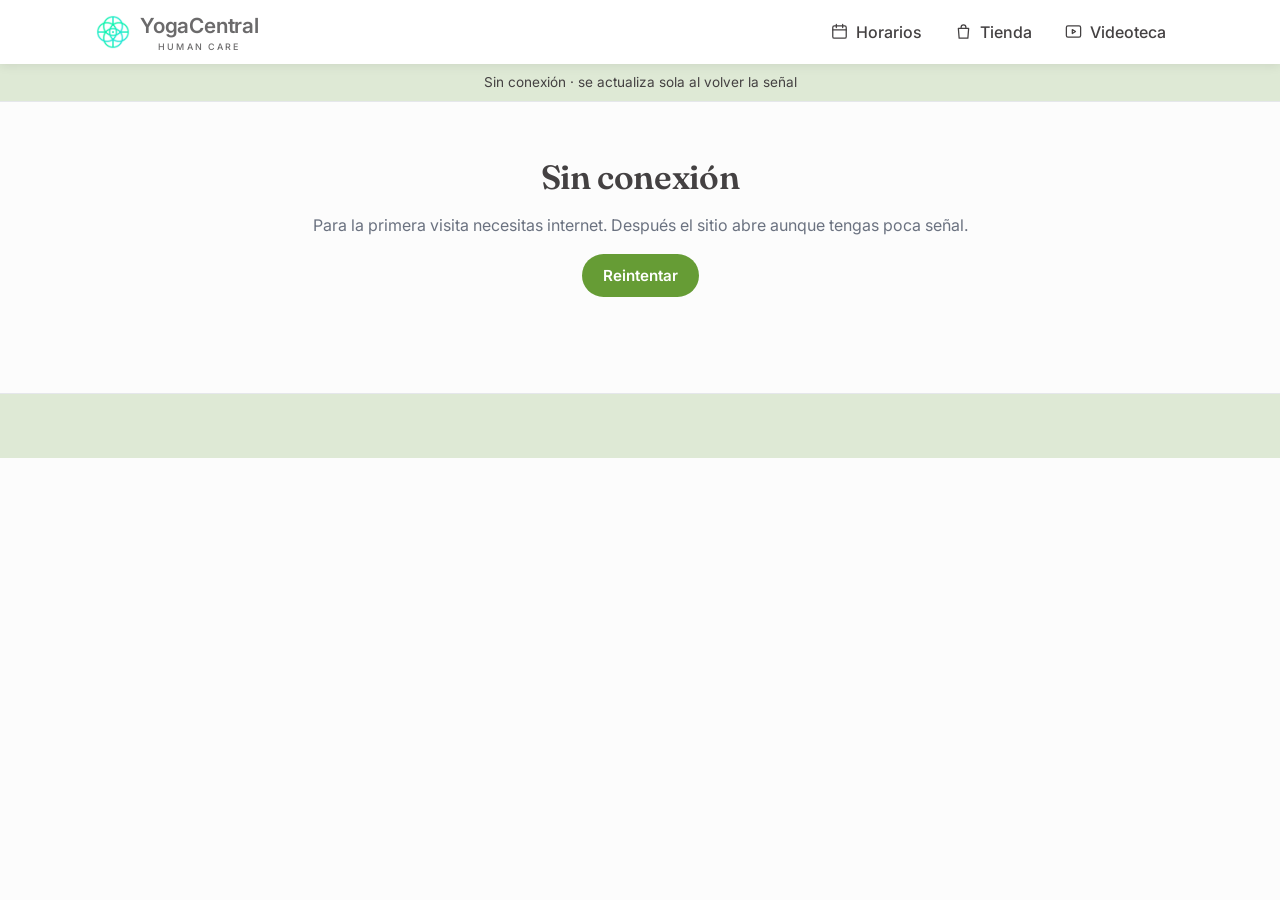
==== index.html @ 7325a44a "feat: logo oficial y administración con el diseño de Tribu - Logo oficial de YogaCentral (flor y ver" ====
<!DOCTYPE html>
<html lang="es">
<head>
  <meta charset="utf-8">
  <meta name="viewport" content="width=device-width, initial-scale=1">
  <!-- Las fotos guardadas en Drive (lh3.googleusercontent.com) no cargan si la página manda su dirección. -->
  <meta name="referrer" content="no-referrer">
  <meta name="description" content="Clases de yoga, meditación y sonoterapia en el centro de Torreón. Reserva en línea y prueba tu primera clase gratis.">
  <title>yogacentral · Yoga, meditación y sonoterapia en Torreón</title>
  <meta name="theme-color" content="#FCFCFC">
  <link rel="manifest" href="manifest.webmanifest">
  <link rel="icon" type="image/png" sizes="192x192" href="app/icons/icon-192.png">
  <link rel="apple-touch-icon" href="app/icons/apple-touch-icon.png">
  <meta name="apple-mobile-web-app-capable" content="yes">
  <meta name="mobile-web-app-capable" content="yes">
  <meta name="apple-mobile-web-app-title" content="yogacentral">
  <meta name="apple-mobile-web-app-status-bar-style" content="default">
  <meta property="og:type" content="website">
  <meta property="og:site_name" content="yogacentral">
  <meta property="og:title" content="yogacentral · Yoga en Torreón">
  <meta property="og:description" content="Yoga, meditación y sonoterapia en el centro de Torreón. Tu primera clase es gratis.">
  <meta property="og:url" content="https://yogacentralm.github.io/Yoga-Central/">
  <meta property="og:image" content="https://yogacentralm.github.io/Yoga-Central/app/icons/icon-512.png">
  <script>addEventListener('beforeinstallprompt', e => { e.preventDefault(); window.__ycInstall = e; });</script>
  <link rel="preconnect" href="https://script.google.com">
  <link rel="preconnect" href="https://script.googleusercontent.com" crossorigin>
  <link rel="preconnect" href="https://fonts.googleapis.com">
  <link rel="preconnect" href="https://fonts.gstatic.com" crossorigin>
  <link href="https://fonts.googleapis.com/css2?family=Fraunces:opsz,wght@9..144,400;9..144,600&family=Inter:wght@400;500;600&display=swap" rel="stylesheet">
  <link rel="stylesheet" href="app/styles.css?v=060ab3868d">
</head>
<body>
  <header class="topbar">
    <div class="wrap topbar-in">
      <a class="brand" href="#/" aria-label="Inicio">
        <img class="logo" src="app/logo-mark.png" alt="" width="34" height="34"
          onerror="this.onerror=null;this.src='https://yogacentralm.github.io/Yoga-Central/app/logo-mark.png'">
        <span class="brand-text"><span id="brandName">YogaCentral</span><small id="brandTag">Human Care</small></span>
      </a>
      <button class="install-top" id="installTop" data-install-open hidden aria-label="Instalar la app">
        <svg viewBox="0 0 24 24" aria-hidden="true"><path fill="none" stroke="currentColor" stroke-width="2.2" stroke-linecap="round" stroke-linejoin="round" d="M12 4v11m0 0-4-4m4 4 4-4M5 19h14"/></svg>
        <span>Instalar</span>
      </button>
      <button class="menu-btn" id="menuBtn" aria-label="Abrir menú" aria-expanded="false">
        <span></span><span></span><span></span>
      </button>
      <nav class="nav" id="nav">
        <a href="#/horarios"><svg class="ico" viewBox="0 0 24 24" aria-hidden="true"><rect x="3.5" y="5" width="17" height="15.5" rx="2"/><path d="M3.5 10h17M8 3v4M16 3v4"/></svg>Horarios</a>
        <a href="#/paquetes"><svg class="ico" viewBox="0 0 24 24" aria-hidden="true"><path d="M5.5 8h13l-1 12.5h-11z"/><path d="M9 8V6.5a3 3 0 0 1 6 0V8"/></svg>Tienda</a>
        <a href="#/videos"><svg class="ico" viewBox="0 0 24 24" aria-hidden="true"><rect x="3" y="5" width="18" height="14" rx="2"/><path d="M10.5 9.5l4 2.5-4 2.5z"/></svg>Videoteca</a>
        <span id="navAuth"></span>
      </nav>
    </div>
  </header>

  <div id="offline" class="offline" role="status" hidden>Sin conexión</div>

  <div id="pageBg" class="page-bg" aria-hidden="true" hidden></div>

  <main id="app" class="app" tabindex="-1">
    <div class="loading"><div class="spinner"></div><p>Cargando…</p></div>
  </main>

  <section id="gallery"></section>

  <footer class="footer" id="footer"></footer>

  <div class="player" id="player" hidden>
    <button class="pbtn" id="plPlay" aria-label="Reproducir música">▶</button>
    <span class="pnote" aria-hidden="true"></span>
    <div class="pinfo"><b id="plTitle"></b><small id="plSub">Música de fondo</small></div>
    <button class="pbtn alt" id="plNext" aria-label="Siguiente canción" hidden>⏭</button>
    <button class="pbtn alt" id="plClose" aria-label="Ocultar reproductor">✕</button>
  </div>
  <audio id="plAudio" preload="none"></audio>

  <a id="waFloat" class="wa-float" target="_blank" rel="noopener" aria-label="Escríbenos por WhatsApp" hidden>
    <svg viewBox="0 0 24 24" aria-hidden="true"><path fill="currentColor" d="M12 2a10 10 0 0 0-8.6 15.1L2 22l5-1.3A10 10 0 1 0 12 2zm0 18.2a8.2 8.2 0 0 1-4.2-1.2l-.3-.2-3 .8.8-2.9-.2-.3A8.2 8.2 0 1 1 12 20.2zm4.5-6.1c-.2-.1-1.5-.7-1.7-.8-.2-.1-.4-.1-.6.1l-.8 1c-.1.2-.3.2-.5.1a6.7 6.7 0 0 1-3.3-2.9c-.2-.4.3-.4.8-1.3.1-.2 0-.3 0-.4l-.8-1.8c-.2-.5-.4-.4-.6-.4h-.5a1 1 0 0 0-.7.3 3 3 0 0 0-.9 2.2c0 1.3.9 2.5 1 2.7.1.2 1.8 2.8 4.4 3.9 1.6.7 2.3.8 3.1.6.5-.1 1.5-.6 1.7-1.2.2-.6.2-1.1.2-1.2-.1-.1-.3-.2-.5-.3z"/></svg>
  </a>

  <div class="modal" id="modal" hidden>
    <div class="modal-back" data-close></div>
    <div class="modal-card" role="dialog" aria-modal="true" aria-labelledby="modalTitle">
      <button class="modal-x" data-close aria-label="Cerrar">×</button>
      <h2 id="modalTitle"></h2>
      <div id="modalBody"></div>
    </div>
  </div>
  <div class="toast" id="toast" role="status" aria-live="polite"></div>

  <script>window.YC_API = "https://script.google.com/macros/s/AKfycbxAhzC4IYx1tq9GcATo1CWdTlhL7lHalcmgR0O2h1NqqioJNHMUPdQTb3x3fyw7qNoWmQ/exec";</script>
  <script src="app/app.js?v=060ab3868d" defer></script>
  <script>if ('serviceWorker' in navigator) navigator.serviceWorker.register('sw.js').catch(e => console.warn('Sin modo sin conexión:', e.message));</script>
</body>
</html>
---- app/styles.css ----
/* Paleta de marca:
   #00F0B5 turquesa (logo y gráficos) · #669C35 verde (botones y llamadas a la acción)
   #444142 carbón (títulos) · #4A5565 azul grisáceo (textos) · #DEE9D5 verde pastel (fondos secundarios)
   #FCFCFC blanco humo (fondo) · #E5E7EB gris claro (bordes) */
:root {
  --bg: #FCFCFC;
  --surface: #ffffff;
  --soft: #DEE9D5;
  --heading: #444142;
  --ink: #4A5565;
  --muted: #6B7280;
  --line: #E5E7EB;
  --brand: #669C35;
  --brand-ink: #ffffff;
  /* Estos valores son los de fábrica; el administrador los cambia en Administrar → Sitio. */
  --brand-text: color-mix(in srgb, var(--brand) 78%, #000);   /* color principal oscurecido: enlaces y texto pequeño */
  --brand-soft: var(--soft);
  --accent: #00F0B5;
  --accent-ink: #444142;   /* texto sobre turquesa */
  --ok: #3F7A1F;
  --warn: #A16207;
  --bad: #B42318;
  --radius: 14px;
  --shadow: 0 1px 2px rgba(68,65,66,.05), 0 6px 24px rgba(74,85,101,.08);
  --serif: 'Fraunces', Georgia, serif;
  --sans: 'Inter', system-ui, -apple-system, 'Segoe UI', sans-serif;
  --heading-weight: 600;   /* las tipografías de un solo peso quedan en 400 para no engrosarse */
}
/* Siempre claro, aunque el dispositivo esté en modo oscuro. */
:root { color-scheme: light; }
* { box-sizing: border-box; }
html { scroll-behavior: smooth; }
body { margin: 0; background: var(--bg); color: var(--ink); font: 16px/1.55 var(--sans); -webkit-font-smoothing: antialiased; }
h1, h2, h3 { font-family: var(--serif); font-weight: var(--heading-weight); line-height: 1.15; margin: 0 0 .5em; letter-spacing: -.01em; color: var(--heading); }
h1 { font-size: clamp(2rem, 5vw, 3.4rem); }
h2 { font-size: clamp(1.5rem, 3vw, 2.1rem); }
h3 { font-size: 1.2rem; }
p { margin: 0 0 1em; }
a { color: var(--brand-text); }
img { max-width: 100%; display: block; }
.wrap { width: 100%; max-width: 1120px; margin: 0 auto; padding: 0 16px; }
.muted { color: var(--muted); }
.small { font-size: .875rem; }
.center { text-align: center; }
.row { display: flex; gap: 12px; align-items: center; flex-wrap: wrap; }
.spacer { flex: 1; }
.grid { display: grid; gap: 18px; }
.grid-2 { grid-template-columns: repeat(auto-fill, minmax(280px, 1fr)); }
.grid-3 { grid-template-columns: repeat(auto-fill, minmax(240px, 1fr)); }
.grid-4 { grid-template-columns: repeat(auto-fill, minmax(180px, 1fr)); }
.section { padding: 56px 0; }
.section-soft { background: var(--soft); }
.eyebrow { display: inline-flex; align-items: center; gap: 8px; text-transform: uppercase; letter-spacing: .14em; font-size: .75rem; font-weight: 600; color: var(--brand-text); margin-bottom: .6em; }
.eyebrow::before { content: ''; width: 22px; height: 3px; border-radius: 2px; background: var(--accent); }

/* Barra superior */
.topbar { position: sticky; top: 0; z-index: 20; background: var(--surface); box-shadow: 0 2px 10px rgba(0,0,0,.08); }
.topbar-in { display: flex; align-items: center; gap: 16px; height: 64px; }
.brand { display: flex; align-items: center; gap: 10px; text-decoration: none; }
/* Como en el logo: nombre en gris y el lema en mayúsculas espaciadas debajo. */
.brand-text { display: flex; flex-direction: column; line-height: 1; color: #6b6a6b; }
.brand-text #brandName { font: 600 1.3rem var(--sans); letter-spacing: -.01em; }
.brand-text small { margin-top: 3px; font: 500 .56rem var(--sans); letter-spacing: .24em; text-transform: uppercase; text-align: center; }
.brand-text small:empty { display: none; }
.logo { width: 34px; height: 34px; object-fit: contain; }
.nav { margin-left: auto; display: flex; align-items: center; gap: 4px; }
.nav a { display: inline-flex; align-items: center; gap: 7px; color: var(--heading); text-decoration: none; padding: 8px 14px; border-radius: 999px; font-weight: 500; font-size: 1rem; }
.nav .ico { width: 19px; height: 19px; flex: none; fill: none; stroke: currentColor; stroke-width: 1.6; stroke-linecap: round; stroke-linejoin: round; }
.nav a:hover, .nav a.active { background: var(--brand-soft); color: var(--brand-text); }
.nav a.btn-primary, .nav a.btn-primary:hover { background: var(--brand); color: var(--brand-ink); }
#navAuth { display: flex; gap: 6px; align-items: center; }
.menu-btn { display: none; margin-left: auto; width: 42px; height: 42px; border: 0; background: none; cursor: pointer; padding: 10px; }
.menu-btn { position: relative; }
.menu-btn.alert::after { content: ''; position: absolute; top: 7px; right: 6px; width: 10px; height: 10px; border-radius: 50%; background: #E5484D; box-shadow: 0 0 0 2px var(--bg); }
.menu-btn span { display: block; height: 2px; background: var(--ink); margin: 5px 0; border-radius: 2px; transition: .2s; }
@media (max-width: 820px) {
  .menu-btn { display: block; }
  .nav { position: fixed; inset: 64px 0 auto 0; flex-direction: column; align-items: stretch; background: var(--bg); border-bottom: 1px solid var(--line); padding: 8px 16px 16px; display: none; }
  .nav.open { display: flex; }
  .nav a { padding: 12px; }
  #navAuth { flex-direction: column; align-items: stretch; }
}

/* Botones y formularios */
.btn { display: inline-flex; align-items: center; justify-content: center; gap: 8px; border: 1px solid transparent; border-radius: 999px; padding: 11px 20px; font: 600 .95rem var(--sans); cursor: pointer; text-decoration: none; transition: transform .1s, background .15s; white-space: nowrap; }
.btn:active { transform: scale(.98); }
.btn[disabled] { opacity: .55; cursor: not-allowed; }
.btn-primary { background: var(--brand); color: var(--brand-ink) !important; }
.btn-primary:hover { background: var(--brand-text); }
.btn-accent { background: var(--accent); color: var(--accent-ink) !important; }
.btn-accent:hover { filter: brightness(.95); }
.btn-ghost { background: var(--surface); border-color: var(--line); color: var(--heading) !important; }
.btn-ghost:hover { background: var(--soft); }
.btn-danger { background: transparent; border-color: var(--bad); color: var(--bad) !important; }
.btn-sm { padding: 6px 12px; font-size: .85rem; }
.btn-block { width: 100%; }
label { display: block; font-weight: 500; font-size: .9rem; margin-bottom: 14px; }
label > span { display: block; margin-bottom: 6px; }
input, select, textarea { width: 100%; font: inherit; color: var(--ink); background: var(--surface); border: 1px solid var(--line); border-radius: 10px; padding: 10px 12px; }
input:focus, select:focus, textarea:focus { outline: 2px solid color-mix(in srgb, var(--brand) 40%, transparent); border-color: var(--brand); }
textarea { min-height: 96px; resize: vertical; }
input[type=checkbox] { width: auto; margin-right: 8px; }
.check { display: flex; align-items: center; font-weight: 500; }
.form-grid { display: grid; grid-template-columns: repeat(auto-fill, minmax(220px, 1fr)); gap: 0 16px; }
.form-grid .full { grid-column: 1 / -1; }

/* Tarjetas */
.card { background: var(--surface); border: 1px solid var(--line); border-radius: var(--radius); padding: 22px; box-shadow: var(--shadow); }
.card h3 { margin-bottom: .3em; }
.tag { display: inline-block; font-size: .75rem; font-weight: 600; padding: 3px 10px; border-radius: 999px; background: var(--brand-soft); color: var(--brand-text); }
.tag-accent { background: color-mix(in srgb, var(--accent) 22%, transparent); color: var(--heading); }
.tag-ok { background: color-mix(in srgb, var(--ok) 14%, transparent); color: var(--ok); }
.tag-warn { background: color-mix(in srgb, var(--warn) 16%, transparent); color: var(--warn); }
.tag-bad { background: color-mix(in srgb, var(--bad) 14%, transparent); color: var(--bad); }

/* Precios */
.price { font-family: var(--serif); font-size: 2rem; font-weight: var(--heading-weight); }
.price small { font-family: var(--sans); font-size: .85rem; font-weight: 500; color: var(--muted); }
.pkg { display: flex; flex-direction: column; }
.pkg .btn { margin-top: auto; }
.pkg.featured { border-color: var(--brand); outline: 2px solid var(--brand); }
.pkg ul { padding-left: 18px; margin: 0 0 18px; color: var(--muted); }

/* Horario */
.week-nav { display: flex; align-items: center; gap: 10px; margin-bottom: 18px; flex-wrap: wrap; }
.day-block { margin-bottom: 18px; }
.day-head { font-weight: 600; padding: 8px 0; border-bottom: 1px solid var(--line); margin-bottom: 8px; display: flex; gap: 8px; align-items: baseline; }
.day-head { color: var(--heading); }
.day-head.today { color: var(--brand-text); }
.slot { display: grid; grid-template-columns: 72px 1fr auto; gap: 14px; align-items: center; padding: 14px; border-radius: 12px; background: var(--surface); border: 1px solid var(--line); margin-bottom: 8px; }
.slot .time { font-weight: 600; font-variant-numeric: tabular-nums; }
.slot .meta { color: var(--muted); font-size: .88rem; }
.slot.past { opacity: .5; }
@media (max-width: 560px) { .slot { grid-template-columns: 60px 1fr; } .slot .act { grid-column: 1 / -1; } .slot .act .btn { width: 100%; } }
.chips { display: flex; gap: 8px; flex-wrap: wrap; margin-bottom: 16px; }
.chip { border: 1px solid var(--line); background: var(--surface); border-radius: 999px; padding: 6px 14px; cursor: pointer; font: 500 .88rem var(--sans); color: var(--ink); }
.chip.on { background: var(--brand); border-color: var(--brand); color: var(--brand-ink); }

/* Personas */
.avatar { width: 100%; aspect-ratio: 1; border-radius: 12px; object-fit: cover; background: var(--brand-soft); display: grid; place-items: center; font-family: var(--serif); font-size: 2.6rem; color: var(--brand-text); margin-bottom: 14px; }
.person { cursor: pointer; transition: transform .15s; }
.person:hover { transform: translateY(-2px); }

/* Paneles */
.panel-head { padding: 32px 0 12px; }
.tabs { display: flex; gap: 4px; overflow-x: auto; border-bottom: 1px solid var(--line); margin-bottom: 24px; scrollbar-width: none; }
.tabs button { background: none; border: 0; border-bottom: 2px solid transparent; padding: 12px 14px; font: 500 .95rem var(--sans); color: var(--muted); cursor: pointer; white-space: nowrap; }
.tabs button.on { color: var(--brand-text); border-color: var(--brand); }
.kpis { display: grid; grid-template-columns: repeat(auto-fill, minmax(170px, 1fr)); gap: 14px; margin-bottom: 24px; }
.kpi { background: var(--surface); border: 1px solid var(--line); border-radius: 12px; padding: 16px; }
.kpi b { display: block; font-family: var(--serif); font-size: 1.9rem; color: var(--heading); }
.kpi span { color: var(--muted); font-size: .85rem; }
.table-wrap { overflow-x: auto; border: 1px solid var(--line); border-radius: 12px; background: var(--surface); }
table { width: 100%; border-collapse: collapse; font-size: .92rem; }
th, td { text-align: left; padding: 10px 12px; border-bottom: 1px solid var(--line); vertical-align: top; }
th { font-weight: 600; color: var(--muted); background: var(--soft); white-space: nowrap; }
tr:last-child td { border-bottom: 0; }
.empty { padding: 32px; text-align: center; color: var(--muted); }
.balance { background: var(--brand); color: var(--brand-ink); border-radius: var(--radius); padding: 24px; }
.balance b { font-family: var(--serif); font-size: 2.4rem; display: block; color: #fff; }
.auth-card { max-width: 420px; margin: 48px auto; }

/* Modal, toast, carga */
.modal { position: fixed; inset: 0; z-index: 50; display: grid; place-items: center; padding: 16px; }
.modal[hidden] { display: none; }
.modal-back { position: absolute; inset: 0; background: rgba(20,20,18,.5); }
.modal-card { position: relative; background: var(--surface); border-radius: 18px; padding: 26px; width: 100%; max-width: 560px; max-height: 90vh; overflow: auto; box-shadow: 0 20px 60px rgba(0,0,0,.25); }
.modal-x { position: absolute; top: 10px; right: 12px; border: 0; background: none; font-size: 1.6rem; cursor: pointer; color: var(--muted); }
.toast { position: fixed; left: 50%; bottom: 24px; transform: translateX(-50%) translateY(120px); background: var(--ink); color: var(--bg); padding: 12px 20px; border-radius: 12px; z-index: 60; transition: transform .25s; max-width: calc(100% - 32px); }
.toast.show { transform: translateX(-50%) translateY(0); }
.toast.err { background: var(--bad); color: #fff; }
.loading { display: grid; place-items: center; min-height: 50vh; color: var(--muted); }
.spinner { width: 34px; height: 34px; border: 3px solid var(--line); border-top-color: var(--brand); border-radius: 50%; animation: spin .8s linear infinite; }
@keyframes spin { to { transform: rotate(360deg); } }
.wa-float { position: fixed; right: 18px; bottom: 18px; width: 56px; height: 56px; border-radius: 50%; background: #25d366; color: #fff; display: grid; place-items: center; box-shadow: 0 6px 20px rgba(0,0,0,.2); z-index: 30; }
.wa-float svg { width: 30px; height: 30px; }
.wa-float[hidden] { display: none; }

/* Pie */
.footer { background: var(--soft); border-top: 1px solid var(--line); padding: 40px 0 24px; margin-top: 40px; font-size: .92rem; }
.footer .grid { grid-template-columns: repeat(auto-fill, minmax(200px, 1fr)); }
.footer a { color: var(--heading); }
.footer b { color: var(--heading); }
.video-frame { position: relative; aspect-ratio: 16/9; border-radius: 12px; overflow: hidden; background: #000; margin-bottom: 12px; }
.video-frame iframe { position: absolute; inset: 0; width: 100%; height: 100%; border: 0; }
.terms p { white-space: pre-line; }

/* Contraseña con ojo */
.pwd { position: relative; display: block; }
.pwd input { padding-right: 48px; }
.pwd-eye { position: absolute; top: 0; right: 0; height: 100%; width: 46px; border: 0; background: none; cursor: pointer;
  color: var(--muted); display: grid; place-items: center; border-radius: 0 10px 10px 0; }
.pwd-eye:hover, .pwd-eye[aria-pressed="true"] { color: var(--brand-text); }
.pwd-eye svg { width: 20px; height: 20px; }

/* Aviso sin conexión */
.offline { position: sticky; top: 64px; z-index: 19; background: var(--soft); color: var(--heading); font-size: .85rem; text-align: center; padding: 8px 16px; border-bottom: 1px solid var(--line); }
.offline[hidden] { display: none; }

/* Invitación para instalar la app: tarjeta que sube desde abajo, sin oscurecer la página */
.install-sheet { position: fixed; left: 12px; right: 12px; bottom: 12px; z-index: 45; max-width: 460px; margin: 0 auto;
  background: var(--surface); border: 1px solid var(--line); border-radius: 22px;
  padding: 24px 20px 16px; box-shadow: 0 -4px 40px rgba(68,65,66,.18); transform: translateY(130%); transition: transform .45s cubic-bezier(.2,.8,.2,1); }
.install-sheet::before { content: ''; position: absolute; top: 9px; left: 50%; width: 44px; height: 5px; margin-left: -22px; border-radius: 3px; background: var(--accent); }
.install-sheet.open { transform: translateY(0); }
@media (prefers-reduced-motion: reduce) { .install-sheet { transition: none; } }
.install-head { display: flex; gap: 14px; align-items: center; padding-right: 24px; }
.install-head img { border-radius: 14px; flex: none; box-shadow: 0 2px 8px rgba(0,0,0,.12); }
.install-head h3 { margin: 0 0 2px; font-size: 1.1rem; }
.install-head p { margin: 0; }
.install-perks { list-style: none; padding: 0; margin: 16px 0 6px; display: grid; grid-template-columns: repeat(3, 1fr); gap: 8px; }
.install-perks li { background: var(--soft); border-radius: 12px; padding: 10px 6px; text-align: center; font-size: .78rem; color: var(--heading); font-weight: 500; line-height: 1.25; }
.install-perks span { display: block; font-size: 1.2rem; margin-bottom: 4px; }
.install-steps { margin: 12px 0 4px; padding-left: 20px; font-size: .9rem; }
.install-steps li { margin-bottom: 4px; }
.i-inline { width: 18px; height: 18px; vertical-align: -3px; color: var(--brand-text); }
.install-actions { margin-top: 14px; }
.install-actions .btn { flex: 1; }
.install-x { position: absolute; top: 8px; right: 12px; border: 0; background: none; font-size: 1.5rem; color: var(--muted); cursor: pointer; }
/* Botón Instalar en la barra, junto al menú */
.install-top { margin-left: auto; display: inline-flex; align-items: center; gap: 6px; height: 36px; padding: 0 14px 0 11px;
  border-radius: 999px; border: 1px solid color-mix(in srgb, var(--brand) 35%, transparent); background: var(--brand-soft);
  color: var(--brand-text); font: 600 .85rem var(--sans); cursor: pointer; white-space: nowrap; }
.install-top svg { width: 18px; height: 18px; }
.install-top[hidden] { display: none; }
.install-top:not([hidden]) + .menu-btn { margin-left: 6px; }
@media (min-width: 821px) { .install-top { order: 3; margin-left: 10px; } }

/* Datos de pago */
.paydata { display: grid; grid-template-columns: auto 1fr; gap: 8px 14px; margin: 10px 0 0; align-items: center; }
.paydata dt { color: var(--muted); font-size: .85rem; }
.paydata dd { margin: 0; display: flex; align-items: center; gap: 8px; flex-wrap: wrap; }
.mono { font-variant-numeric: tabular-nums; letter-spacing: .03em; color: var(--heading); font-weight: 500; word-break: break-all; }

/* Imágenes del diseño */
body { position: relative; }
.app { position: relative; z-index: 1; }
.page-bg { position: absolute; left: 0; right: 0; top: 64px; height: 440px; background-size: cover; background-position: center; z-index: 0; pointer-events: none; }
.page-bg[hidden] { display: none; }
.page-bg::after { content: ''; position: absolute; inset: 0;
  background: linear-gradient(to bottom, color-mix(in srgb, var(--bg) 72%, transparent), var(--bg) 96%); }
.design-wide img { width: 100%; height: auto; display: block; }
/* Foto ampliada en el perfil de la instructora */
.person-photo { width: 100%; max-height: 62vh; object-fit: contain; border-radius: 12px; background: var(--soft); margin-bottom: 16px; }

/* Reproductor de música */
.player { position: fixed; left: 18px; bottom: 18px; z-index: 30; display: flex; align-items: center; gap: 10px; background: var(--surface); border: 1px solid var(--line); border-radius: 999px; padding: 6px 12px 6px 6px; box-shadow: var(--shadow); max-width: calc(100% - 100px); }
.player[hidden] { display: none; }
.player .pbtn { flex: none; width: 40px; height: 40px; border-radius: 50%; border: 0; background: var(--brand); color: var(--brand-ink); font-size: 1rem; cursor: pointer; }
.player .pbtn.alt { width: 30px; height: 30px; background: var(--soft); color: var(--heading); font-size: .8rem; }
.player .pinfo { min-width: 0; line-height: 1.2; }
.player .pinfo b { display: block; color: var(--heading); font-size: .88rem; white-space: nowrap; overflow: hidden; text-overflow: ellipsis; }
.player .pinfo small { color: var(--muted); font-size: .75rem; }
.player .pnote { position: relative; width: 10px; height: 10px; border-radius: 50%; background: var(--accent); }
.player.playing .pnote { animation: pulse 1.4s ease-in-out infinite; }
@keyframes pulse { 50% { transform: scale(1.6); opacity: .5; } }
.page-checks { display: flex; flex-wrap: wrap; gap: 6px 16px; }
.page-checks .check { margin: 0; font-weight: 400; }
.color-row { display: grid; grid-template-columns: repeat(auto-fill, minmax(150px, 1fr)); gap: 12px; }
.color-row input[type=color] { height: 42px; padding: 4px; cursor: pointer; }
.font-cards { display: grid; grid-template-columns: repeat(auto-fill, minmax(130px, 1fr)); gap: 10px; margin-bottom: 14px; }
@media (max-width: 480px) { .font-card { padding: 12px; } .font-card b { font-size: 1.2rem; } .font-card span { font-size: .8rem; } }
.font-card { position: relative; display: flex; flex-direction: column; align-items: flex-start; gap: 4px; padding: 16px 14px; border: 2px solid var(--line); border-radius: 14px; background: var(--surface); color: var(--heading); text-align: left; cursor: pointer; }
.font-card:hover { border-color: var(--brand); }
.font-card { min-width: 0; overflow: hidden; }
.font-card b { font-size: 1.45rem; line-height: 1.1; padding-right: 18px; }
.font-card span { font-size: .9rem; color: var(--ink); }
.font-card.on { border-color: var(--brand); background: var(--brand-soft); }
.font-card.on::after { content: '✓'; position: absolute; top: 8px; right: 10px; width: 22px; height: 22px; border-radius: 50%; display: grid; place-items: center; background: var(--brand); color: var(--brand-ink); font: 700 .8rem system-ui, sans-serif; }
.font-more { margin-bottom: 8px; }
.font-more summary { cursor: pointer; font-weight: 500; color: var(--brand-text); padding: 6px 0; }
.save-bar { position: fixed; left: 50%; bottom: 16px; transform: translateX(-50%); z-index: 55; width: min(520px, calc(100% - 32px)); display: flex; align-items: center; gap: 8px; padding: 10px 10px 10px 16px; border-radius: 999px; background: var(--heading); color: #fff; box-shadow: 0 8px 30px rgba(0,0,0,.2); }
.save-bar[hidden] { display: none; }
body:has(.save-bar:not([hidden])) .wa-float { display: none; }
.save-bar span { flex: 1; font-weight: 500; font-size: .92rem; }
.save-bar .btn-ghost { color: #fff !important; border-color: rgba(255,255,255,.4); background: transparent; }
.save-bar .btn-ghost:hover { background: rgba(255,255,255,.12); }
.font-cols { display: grid; grid-template-columns: repeat(auto-fit, minmax(240px, 1fr)); gap: 14px; }
.font-col-h { display: block; font-weight: 500; font-size: .9rem; margin-bottom: 6px; }
.font-pick { position: relative; max-height: 320px; overflow-y: auto; border: 1px solid var(--line); border-radius: 12px; padding: 4px 8px 8px; background: var(--surface); }
.font-group { padding: 10px 4px 4px; font-family: system-ui, -apple-system, 'Segoe UI', sans-serif; }
.font-group b { display: block; font-size: .8rem; text-transform: uppercase; letter-spacing: .08em; color: var(--heading); }
.font-group small { font-size: .75rem; }
.font-opt { display: flex; align-items: center; gap: 10px; margin: 0; padding: 8px; border-radius: 8px; cursor: pointer; font-weight: 400; }
.font-opt:hover { background: var(--bg); }
.font-opt input { width: auto; flex: none; accent-color: var(--brand); }
.font-opt span { font-size: 1.15rem; color: var(--heading); }
.font-opt:has(input:checked) { background: var(--brand-soft); }
.font-sample { margin: 14px 0; padding: 18px; border-radius: 12px; background: var(--soft); }
.font-sample p { margin: 0 0 12px; }
.badge { display: inline-grid; place-items: center; min-width: 20px; height: 20px; padding: 0 6px; margin-left: 6px; border-radius: 999px; background: #E5484D; color: #fff; font: 700 .72rem/1 system-ui, -apple-system, 'Segoe UI', sans-serif; vertical-align: 2px; }
.pending-list { list-style: none; margin: 14px 0 0; padding: 0; display: grid; gap: 8px; }
.pending-list li { display: flex; gap: 12px; align-items: center; padding: 10px 12px; border-radius: 12px; background: var(--soft); }
.pending-dot { flex: none; width: 10px; height: 10px; border-radius: 50%; background: #E5484D; animation: pulse 1.4s ease-in-out infinite; }
/* Inicio: foto a todo lo ancho con el logo al centro, texto del estudio e instructores. */
/* La portada se queda quieta (sticky) y las secciones siguientes suben y la van cubriendo, también en celular. */
.cover { position: sticky; top: 64px; z-index: 0; display: grid; place-items: center; height: calc(100svh - 64px); min-height: 420px; background: radial-gradient(800px 500px at 50% 40%, var(--soft), var(--bg)); background-size: cover; background-position: center; }
.cover.has-img::before { content: ''; position: absolute; inset: 0; background: rgba(255,255,255,.18); }
.sr-only { position: absolute; width: 1px; height: 1px; overflow: hidden; clip: rect(0 0 0 0); white-space: nowrap; }
.cover-logo { position: relative; width: min(300px, 70vw); height: auto; }
.about, .team { position: relative; z-index: 1; }
.about { background: var(--bg); padding: 88px 0 72px; box-shadow: 0 -10px 30px rgba(0,0,0,.06); }
.about-in { max-width: 660px; margin-left: 64px; }
.about h2 { font-family: var(--sans); font-weight: 600; font-size: clamp(1.8rem, 3.4vw, 2.2rem); margin: 0; letter-spacing: -.02em; }
.about-sub { margin: 2px 0 34px; font-weight: 600; color: var(--brand); }
.about p:not(.about-sub) { margin: 0 0 14px; line-height: 1.85; }
.team { background: var(--surface); padding: 96px 0 72px; }
.team h2 { font-family: var(--sans); font-weight: 600; text-align: center; font-size: clamp(1.8rem, 3.4vw, 2.2rem); margin-bottom: 48px; letter-spacing: -.02em; }
.team-grid { display: grid; grid-template-columns: repeat(4, 212px); gap: 44px 48px; justify-content: center; }
.team-card { text-align: center; cursor: pointer; }
.team-card img, .team-ph { display: block; width: 100%; aspect-ratio: 1; object-fit: cover; border-radius: 6px; filter: grayscale(1); transition: filter .3s, transform .3s; }
.team-ph { display: grid; place-items: center; background: var(--soft); font-size: 2.6rem; color: var(--heading); filter: none; }
.team-card:hover img { filter: grayscale(0); transform: translateY(-2px); }
.team-card h3 { font-family: var(--sans); font-weight: 500; font-size: 1.1rem; margin: 12px 0 2px; letter-spacing: 0; }
.team-card p { margin: 0; font-size: .85rem; line-height: 1.35; color: var(--ink); }
@media (max-width: 1060px) { .team-grid { grid-template-columns: repeat(3, minmax(0, 212px)); } .about-in { margin-left: 0; } }
@media (max-width: 720px) { .team-grid { grid-template-columns: repeat(2, minmax(0, 1fr)); gap: 28px 18px; } .about { padding: 56px 0 40px; } .team { padding: 56px 0 48px; } }
@media (min-width: 821px) { .at-home .brand { visibility: hidden; } }
/* Panel del alumno: encabezado con su nombre, menú a la izquierda y calendario. */
.in-panel .topbar { display: none; }
.member-head { position: sticky; top: 0; z-index: 20; background: var(--surface); border-bottom: 1px solid var(--line); box-shadow: 0 2px 10px rgba(0,0,0,.05); }
.member-head-in { display: flex; align-items: center; gap: 12px; height: 66px; }
.member-head-in .install-top { margin-left: auto; order: 0; }
.member-head-in .install-top .mi { width: 18px; height: 18px; stroke-width: 2.2; }
.member-me { display: flex; align-items: center; gap: 10px; text-decoration: none; color: var(--heading); }
.member-me b { display: block; font-weight: 500; line-height: 1.1; }
.member-me small { display: block; font-size: .62rem; font-weight: 700; letter-spacing: .04em; text-transform: uppercase; color: var(--brand-text); }
.avatar-sm { width: 36px; height: 36px; border-radius: 50%; display: grid; place-items: center; background: var(--brand); color: var(--brand-ink); font-weight: 600; font-size: .85rem; }
.member { display: grid; grid-template-columns: 250px minmax(0, 1fr); gap: 54px; padding-top: 64px; padding-bottom: 72px; }
.member-side { position: sticky; top: 90px; align-self: start; }
.member-side h3 { text-align: center; font-family: var(--sans); font-weight: 600; font-size: 1.1rem; margin: 6px 0 18px; }
.member-side nav { display: flex; flex-direction: column; gap: 4px; }
.member-side a, .member-side button { display: flex; align-items: center; gap: 12px; padding: 10px 12px; border: 0; border-radius: 6px; background: none; color: var(--heading); font: 400 1.02rem var(--sans); text-decoration: none; cursor: pointer; text-align: left; }
.member-side a:hover, .member-side button:hover { background: var(--bg); }
.member-side a.on { background: var(--brand-soft); color: var(--brand-text); }
.mi { width: 20px; height: 20px; flex: none; fill: none; stroke: currentColor; stroke-width: 1.5; stroke-linecap: round; stroke-linejoin: round; }
.member-title { font-family: var(--sans); font-weight: 600; font-size: 1.9rem; margin: 0 0 18px; letter-spacing: -.01em; }
.member-main .wrap.section { padding: 0; max-width: none; }
.member-main .wrap.section h1 { font-family: var(--sans); font-weight: 600; font-size: 1.9rem; }
.policy-cards { display: grid; grid-template-columns: 1fr 1fr; gap: 18px; margin-bottom: 40px; }
.policy { display: flex; gap: 10px; align-items: flex-start; padding: 10px; border: 1px solid var(--line); border-radius: 4px; background: var(--surface); }
.policy-ico { flex: none; width: 44px; height: 44px; border-radius: 4px; display: grid; place-items: center; background: var(--soft); color: var(--brand-text); }
.policy b { display: block; font-weight: 500; color: var(--brand-text); }
.policy p { margin: 2px 0 0; font-size: .95rem; line-height: 1.7; }
.cal-controls { display: grid; grid-template-columns: 1fr 1fr; gap: 18px 24px; margin-bottom: 18px; }
.cal-label { display: block; font-weight: 600; font-size: .9rem; color: var(--heading); margin-bottom: 10px; }
.seg { display: inline-flex; }
.seg button { display: flex; flex-direction: column; align-items: center; gap: 2px; width: 104px; padding: 8px 0 6px; border: 1px solid var(--line); background: var(--surface); color: var(--heading); font: 500 .88rem var(--sans); cursor: pointer; }
.seg button + button { border-left: 0; }
.seg button:first-child { border-radius: 4px 0 0 4px; } .seg button:last-child { border-radius: 0 4px 4px 0; }
.seg button.on { background: var(--brand); border-color: var(--brand); color: var(--brand-ink); }
.seg .mi { width: 16px; height: 16px; }
.period { display: grid; grid-template-columns: 48px 1fr 48px; height: 50px; border: 1px solid var(--line); border-radius: 4px; background: var(--surface); }
.period span { display: grid; place-items: center; font-size: 1.05rem; color: var(--heading); text-decoration: underline dotted; text-underline-offset: 4px; border-left: 1px solid var(--line); border-right: 1px solid var(--line); }
.period button { border: 0; background: none; color: var(--heading); cursor: pointer; display: grid; place-items: center; }
.period button:disabled { color: var(--line); cursor: default; }
.cal-filter-row { display: flex; justify-content: flex-end; margin-top: 12px; }
.btn-filter { display: inline-flex; align-items: center; gap: 6px; padding: 7px 14px; border: 0; border-radius: 4px; background: #555; color: #fff; font: 600 .95rem var(--sans); cursor: pointer; }
.btn-filter.on { background: var(--brand); }
.btn-filter .mi { width: 16px; height: 16px; }
.cal-list { margin-top: 30px; }
.cal-empty { display: flex; flex-direction: column; align-items: center; gap: 10px; padding: 46px 20px; border: 1px solid var(--line); border-radius: 4px; background: var(--surface); color: var(--ink); text-align: center; }
.cal-empty img { width: 34px; height: 34px; opacity: .55; filter: grayscale(1); }
.cal-foot { display: flex; justify-content: space-between; gap: 16px; margin-top: 28px; color: var(--heading); line-height: 1.9; }
.cal-foot .mi { vertical-align: -4px; }
.cal-tz { text-align: right; } .cal-tz span { color: var(--brand-text); }
.slot b .mi { width: 16px; height: 16px; vertical-align: -2px; margin-right: 6px; color: var(--muted); }
@media (max-width: 900px) {
  .member { grid-template-columns: minmax(0, 1fr); gap: 20px; padding-top: 16px; }
  .member-side { position: static; }
  .member-side h3 { display: none; }
  .member-side nav { flex-direction: row; overflow-x: auto; gap: 6px; padding-bottom: 6px; scrollbar-width: none; }
  .member-side a, .member-side button { flex: none; white-space: nowrap; font-size: .92rem; padding: 8px 12px; border: 1px solid var(--line); border-radius: 999px; }
  .policy-cards, .cal-controls { grid-template-columns: 1fr; }
  .cal-foot { flex-direction: column; } .cal-tz { text-align: left; }
}
/* Administración con el diseño de Tribu: menú lateral con el logo y calendario de clases. */
.admin { display: grid; grid-template-columns: 280px minmax(0, 1fr); min-height: 100vh; }
.admin-side { position: sticky; top: 0; align-self: start; height: 100vh; overflow-y: auto; padding: 32px 28px 24px; background: var(--surface); border-right: 1px solid var(--line); display: flex; flex-direction: column; }
.admin-logo { display: grid; place-items: center; width: 100px; height: 100px; margin: 0 auto 40px; border-radius: 50%; background: var(--surface); box-shadow: 0 2px 14px rgba(0,0,0,.1); }
.admin-logo img { width: 70px; height: 70px; }
.admin-side nav { display: flex; flex-direction: column; }
.admin-side nav a, .admin-side nav button { display: flex; align-items: center; gap: 12px; padding: 16px 0; border: 0; border-bottom: 1px solid var(--line); background: none; color: var(--heading); font: 400 1.05rem var(--sans); text-decoration: none; text-align: left; cursor: pointer; }
.admin-side nav a > span:first-of-type, .admin-side nav button span { flex: 1; }
.admin-side nav a .mi:last-child { width: 15px; height: 15px; color: var(--muted); }
.admin-side nav a.on { color: var(--brand-text); }
.admin-side nav .mi { width: 22px; height: 22px; }
.admin-side small { margin-top: 24px; font-size: .7rem; letter-spacing: .04em; text-transform: uppercase; color: var(--muted); }
.admin-main { padding: 48px clamp(16px, 5vw, 88px) 72px; min-width: 0; }
.admin-crumb { display: flex; align-items: center; gap: 10px; color: var(--muted); font-size: 1.05rem; }
.admin-crumb a { color: var(--muted); display: inline-flex; }
.admin-crumb .mi { width: 18px; height: 18px; }
.admin-crumb .mi:nth-of-type(2), .admin-crumb > .mi { width: 14px; height: 14px; }
.admin-top { display: flex; align-items: flex-start; justify-content: space-between; gap: 16px; margin: 4px 0 28px; }
.admin-top h1 { font: 500 1.75rem var(--sans); margin: 0; letter-spacing: 0; }
.admin-actions { display: flex; gap: 22px; }
.admin-actions button { display: flex; flex-direction: column; align-items: center; gap: 6px; border: 0; background: none; color: var(--heading); font: 500 .78rem var(--sans); cursor: pointer; }
.admin-actions button > span { position: relative; width: 38px; height: 38px; border-radius: 50%; display: grid; place-items: center; background: var(--brand); color: var(--brand-ink); }
.admin-actions .badge { position: absolute; top: -6px; right: -10px; margin: 0; }
.admin-notes { display: grid; grid-template-columns: repeat(auto-fit, minmax(240px, 1fr)); gap: 16px 40px; padding-bottom: 22px; margin-bottom: 40px; border-bottom: 1px solid var(--line); }
.admin-note { display: flex; align-items: center; gap: 14px; color: var(--ink); text-decoration: none; font-size: .95rem; line-height: 1.3; }
.admin-note > span { flex: none; width: 40px; height: 40px; border-radius: 6px; display: grid; place-items: center; background: var(--soft); color: var(--brand-text); }
.admin-controls { display: grid; grid-template-columns: auto auto 1fr; gap: 18px 12px; align-items: start; }
.admin-period { justify-self: end; width: min(560px, 100%); }
.btn-today { display: inline-flex; align-items: center; gap: 6px; padding: 7px 12px; border: 0; border-radius: 4px; background: var(--brand); color: var(--brand-ink); font: 500 .95rem var(--sans); cursor: pointer; }
.btn-today .mi { width: 16px; height: 16px; }
.cal-filter-row { gap: 8px; }
.acards { display: grid; gap: 14px; margin-top: 34px; }
.acard { padding: 18px 18px 16px; border: 1px solid var(--line); border-radius: 6px; background: var(--surface); }
.acard:hover { border-color: var(--brand); box-shadow: 0 0 0 1px var(--brand); }
.acard.past { opacity: .6; }
.acard-head { display: flex; align-items: flex-start; gap: 14px; }
.acard-head > div { flex: 1; }
.acard-head small { display: block; font-size: .92rem; color: var(--heading); }
.acard-date { font-size: 1.25rem; color: var(--heading); }
.acard-ico { flex: none; width: 44px; height: 44px; border-radius: 4px; display: grid; place-items: center; background: var(--soft); color: var(--brand-text); }
.acard-ico .mi { width: 24px; height: 24px; }
.acard-badge { display: inline-flex; align-items: center; gap: 6px; padding: 5px 8px; border-radius: 3px; background: var(--soft); color: var(--brand-text); font-size: .74rem; font-weight: 700; letter-spacing: .04em; text-transform: uppercase; white-space: nowrap; }
.acard-badge .mi { width: 15px; height: 15px; }
.acard h3 { font: 500 1.35rem var(--sans); margin: 18px 0 10px; letter-spacing: 0; }
.acard-info { list-style: none; margin: 0; padding: 0; display: grid; gap: 6px; color: var(--muted); font-size: .92rem; }
.acard-info li { display: flex; align-items: center; gap: 8px; }
.acard-info .mi { width: 17px; height: 17px; }
.acard-foot { display: flex; align-items: flex-end; justify-content: space-between; gap: 12px; margin-top: 16px; }
.acard-foot span { font-size: .72rem; font-weight: 700; letter-spacing: .03em; text-transform: uppercase; color: var(--heading); }
.btn-dark { display: inline-flex; align-items: center; gap: 7px; padding: 6px 12px; border: 0; border-radius: 3px; background: #3c3b3c; color: #fff; font: 500 .95rem var(--sans); cursor: pointer; }
.btn-dark .mi { width: 16px; height: 16px; }
.admin-tz { margin-top: 22px; font-size: .92rem; } .admin-tz span { color: var(--brand-text); }
@media (max-width: 1100px) { .admin-controls { grid-template-columns: auto auto; } .admin-period { grid-column: 1 / -1; justify-self: stretch; width: auto; } }
@media (max-width: 900px) {
  .admin { grid-template-columns: minmax(0, 1fr); }
  .admin-side { position: sticky; top: 0; z-index: 20; height: auto; padding: 10px 16px; flex-direction: row; align-items: center; gap: 12px; border-right: 0; border-bottom: 1px solid var(--line); box-shadow: 0 2px 10px rgba(0,0,0,.05); }
  .admin-logo { width: 40px; height: 40px; margin: 0; flex: none; box-shadow: none; } .admin-logo img { width: 36px; height: 36px; }
  .admin-side nav { flex-direction: row; overflow-x: auto; gap: 6px; scrollbar-width: none; }
  .admin-side nav a, .admin-side nav button { flex: none; padding: 7px 12px; border: 1px solid var(--line); border-radius: 999px; font-size: .9rem; white-space: nowrap; }
  .admin-side nav a.on { background: var(--brand-soft); }
  .admin-side nav a .mi:last-child, .admin-side small { display: none; }
  .admin-side nav .mi { width: 18px; height: 18px; }
  .admin-main { padding-top: 20px; }
  .admin-top { flex-direction: column; } .admin-actions { gap: 16px; }
  .admin-controls { grid-template-columns: minmax(0, 1fr); } .seg { display: flex; } .seg button { flex: 1; width: auto; }
  .acard-foot { flex-direction: column; align-items: flex-start; }
}
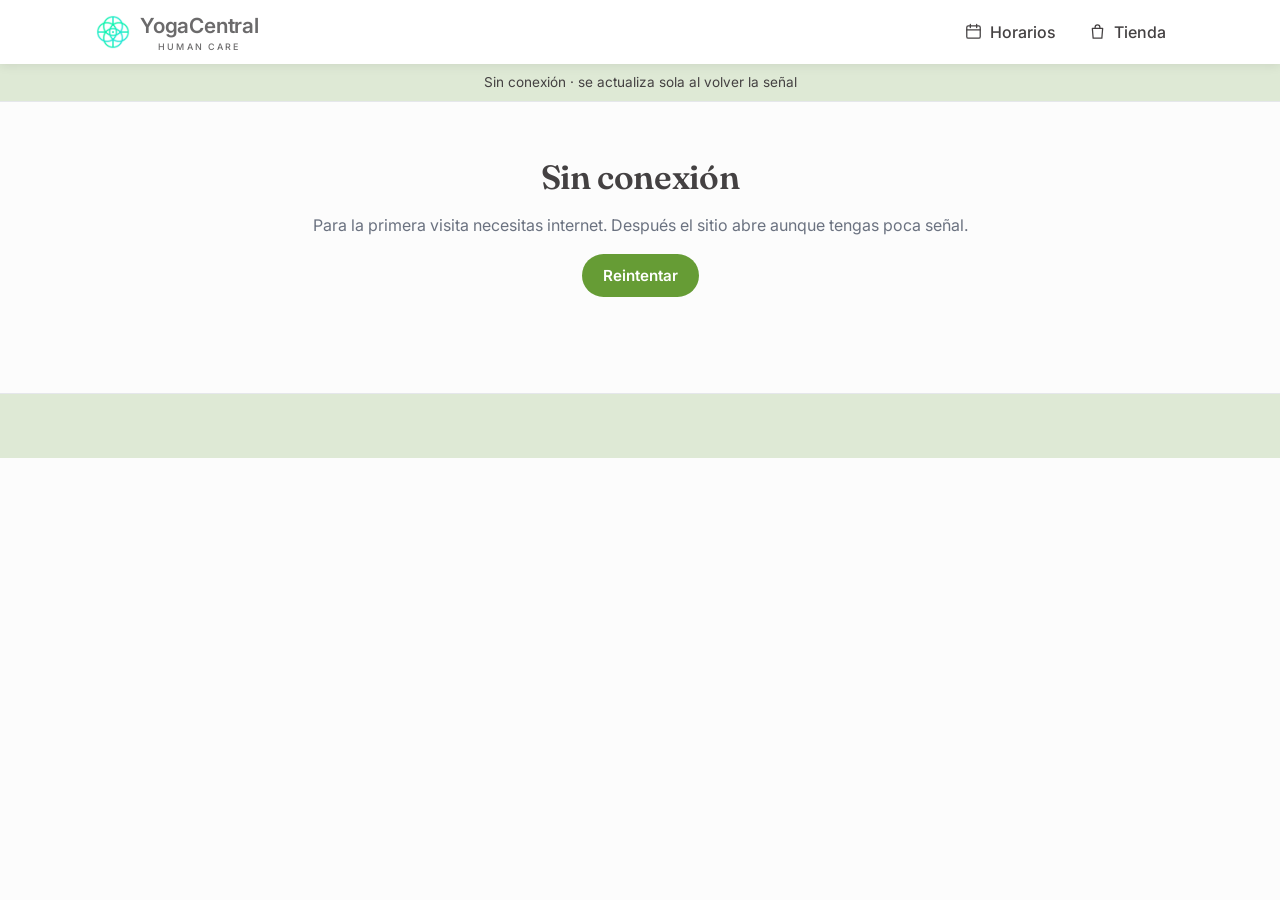
==== commit f0fec53e: "feat: sin videoteca y Mi cuenta ahora es Shala Virtual Co-Authored-By: Claude Opus 5.5 <noreply@anth" ====
--- a/index.html
+++ b/index.html
@@ -27,7 +27,7 @@
   <link rel="preconnect" href="https://fonts.googleapis.com">
   <link rel="preconnect" href="https://fonts.gstatic.com" crossorigin>
   <link href="https://fonts.googleapis.com/css2?family=Fraunces:opsz,wght@9..144,400;9..144,600&family=Inter:wght@400;500;600&display=swap" rel="stylesheet">
-  <link rel="stylesheet" href="app/styles.css?v=060ab3868d">
+  <link rel="stylesheet" href="app/styles.css?v=6c9489a4f4">
 </head>
 <body>
   <header class="topbar">
@@ -47,7 +47,6 @@
       <nav class="nav" id="nav">
         <a href="#/horarios"><svg class="ico" viewBox="0 0 24 24" aria-hidden="true"><rect x="3.5" y="5" width="17" height="15.5" rx="2"/><path d="M3.5 10h17M8 3v4M16 3v4"/></svg>Horarios</a>
         <a href="#/paquetes"><svg class="ico" viewBox="0 0 24 24" aria-hidden="true"><path d="M5.5 8h13l-1 12.5h-11z"/><path d="M9 8V6.5a3 3 0 0 1 6 0V8"/></svg>Tienda</a>
-        <a href="#/videos"><svg class="ico" viewBox="0 0 24 24" aria-hidden="true"><rect x="3" y="5" width="18" height="14" rx="2"/><path d="M10.5 9.5l4 2.5-4 2.5z"/></svg>Videoteca</a>
         <span id="navAuth"></span>
       </nav>
     </div>
@@ -89,7 +88,7 @@
   <div class="toast" id="toast" role="status" aria-live="polite"></div>
 
   <script>window.YC_API = "https://script.google.com/macros/s/AKfycbxAhzC4IYx1tq9GcATo1CWdTlhL7lHalcmgR0O2h1NqqioJNHMUPdQTb3x3fyw7qNoWmQ/exec";</script>
-  <script src="app/app.js?v=060ab3868d" defer></script>
+  <script src="app/app.js?v=6c9489a4f4" defer></script>
   <script>if ('serviceWorker' in navigator) navigator.serviceWorker.register('sw.js').catch(e => console.warn('Sin modo sin conexión:', e.message));</script>
 </body>
 </html>
--- a/app/styles.css
+++ b/app/styles.css
@@ -181,8 +181,6 @@
 .footer .grid { grid-template-columns: repeat(auto-fill, minmax(200px, 1fr)); }
 .footer a { color: var(--heading); }
 .footer b { color: var(--heading); }
-.video-frame { position: relative; aspect-ratio: 16/9; border-radius: 12px; overflow: hidden; background: #000; margin-bottom: 12px; }
-.video-frame iframe { position: absolute; inset: 0; width: 100%; height: 100%; border: 0; }
 .terms p { white-space: pre-line; }
 
 /* Contraseña con ojo */
